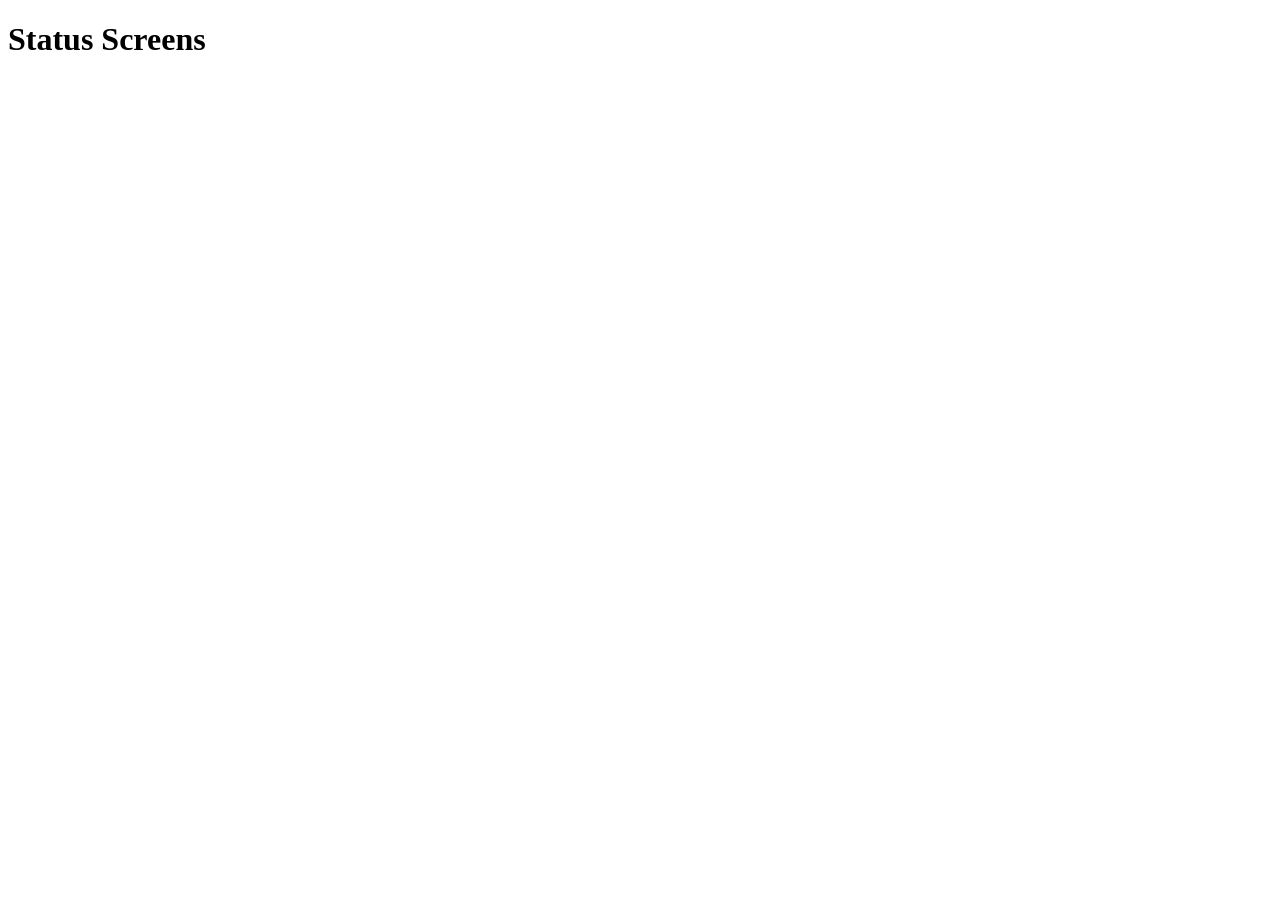
==== Screens/DND.html @ 5cd7bf99 "Tue, Nov 17, 2026, 7:22 AM -05:00" ====
<!doctype html>
<html lang="en">
  <head>
    <meta charset="UTF-8" />
    <link rel="icon" type="image/svg+xml" href="/favicon.svg" />
    <meta name="viewport" content="width=device-width, initial-scale=1.0" />
    <title>Do Not Disturb</title>
  </head>
  <body>
 <h1> Status Screens </h1>



  </body>
</html>
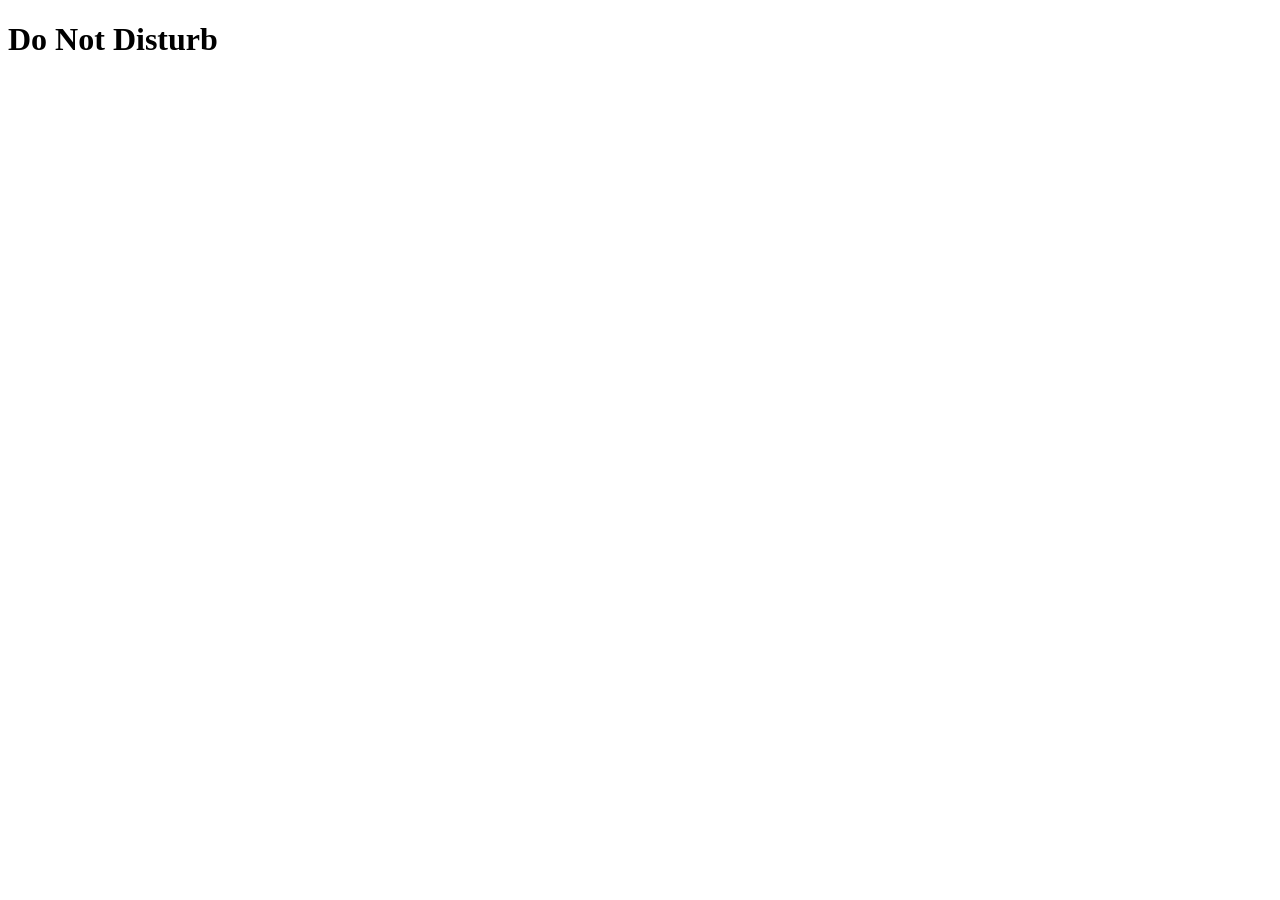
==== commit 975a0a7a: "Tue, Nov 17, 2026, 7:38 AM -05:00" ====
--- a/Screens/DND.html
+++ b/Screens/DND.html
@@ -7,7 +7,7 @@
     <title>Do Not Disturb</title>
   </head>
   <body>
- <h1> Status Screens </h1>
+ <h1> Do Not Disturb </h1>
 
 
 
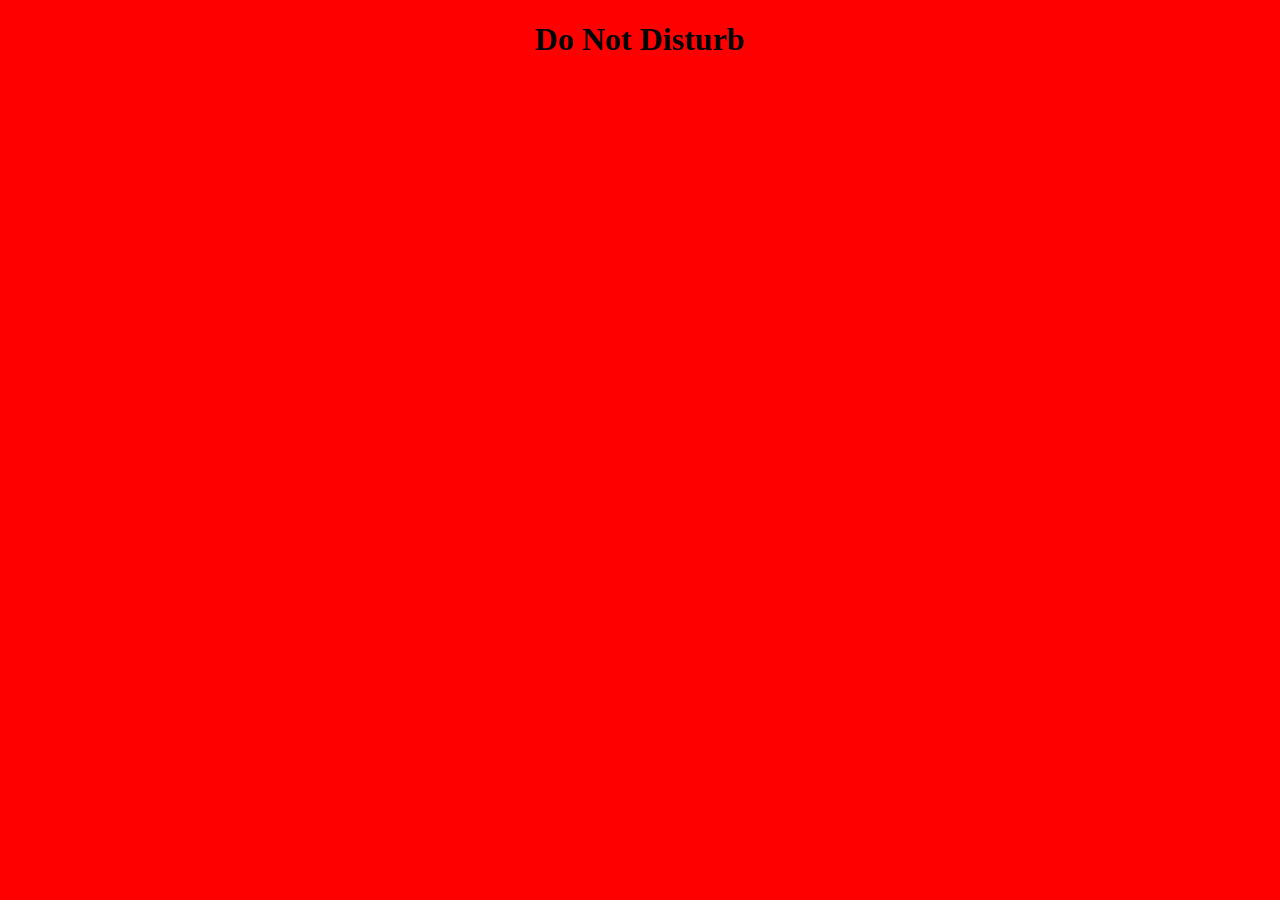
==== commit 7e02688f: "Tue, Nov 17, 2026, 11:40 AM -05:00" ====
--- a/Screens/DND.html
+++ b/Screens/DND.html
@@ -3,11 +3,12 @@
   <head>
     <meta charset="UTF-8" />
     <link rel="icon" type="image/svg+xml" href="/favicon.svg" />
+    <link rel="stylesheet" href="../main.css"/>
     <meta name="viewport" content="width=device-width, initial-scale=1.0" />
     <title>Do Not Disturb</title>
   </head>
-  <body>
- <h1> Do Not Disturb </h1>
+  <body style="background-color:red;">
+ <div class="statustext"> <h1> Do Not Disturb </h1> </div>
 
 
 
--- a/main.css
+++ b/main.css
@@ -0,0 +1,9 @@
+body{
+
+}
+div.statustext{
+text-align:center;
+vertical-align: middle;
+
+}
+
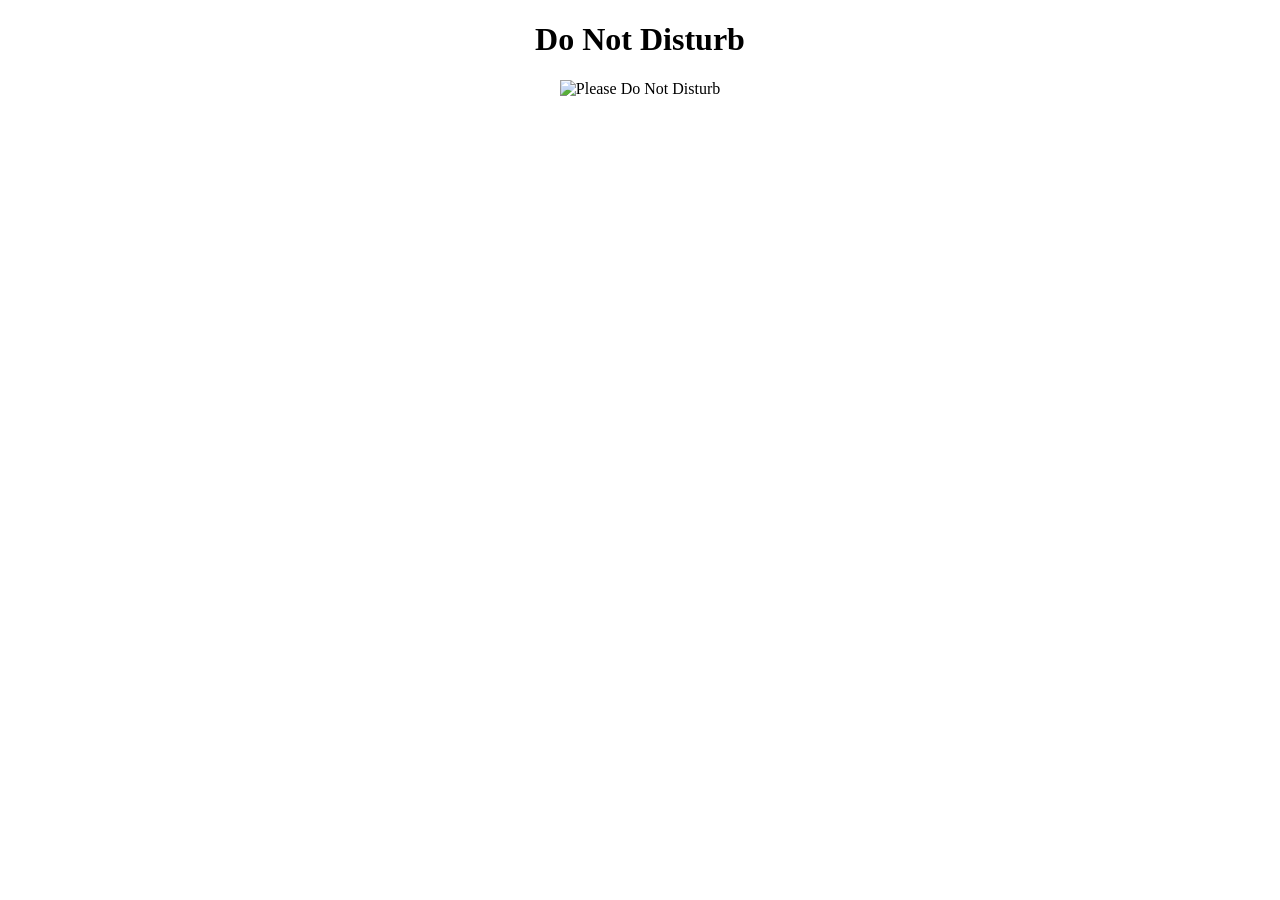
==== commit b91e7e87: "Tue, Nov 17, 2026, 11:59 AM -05:00" ====
--- a/Screens/DND.html
+++ b/Screens/DND.html
@@ -7,8 +7,9 @@
     <meta name="viewport" content="width=device-width, initial-scale=1.0" />
     <title>Do Not Disturb</title>
   </head>
-  <body style="background-color:red;">
- <div class="statustext"> <h1> Do Not Disturb </h1> </div>
+  <body style="background-color: ;">
+ <div class="statustext"> <h1> Do Not Disturb </h1> <img src="Assests/DND.svg" alt="Please Do Not Disturb" />  </div>
+
 
 
 
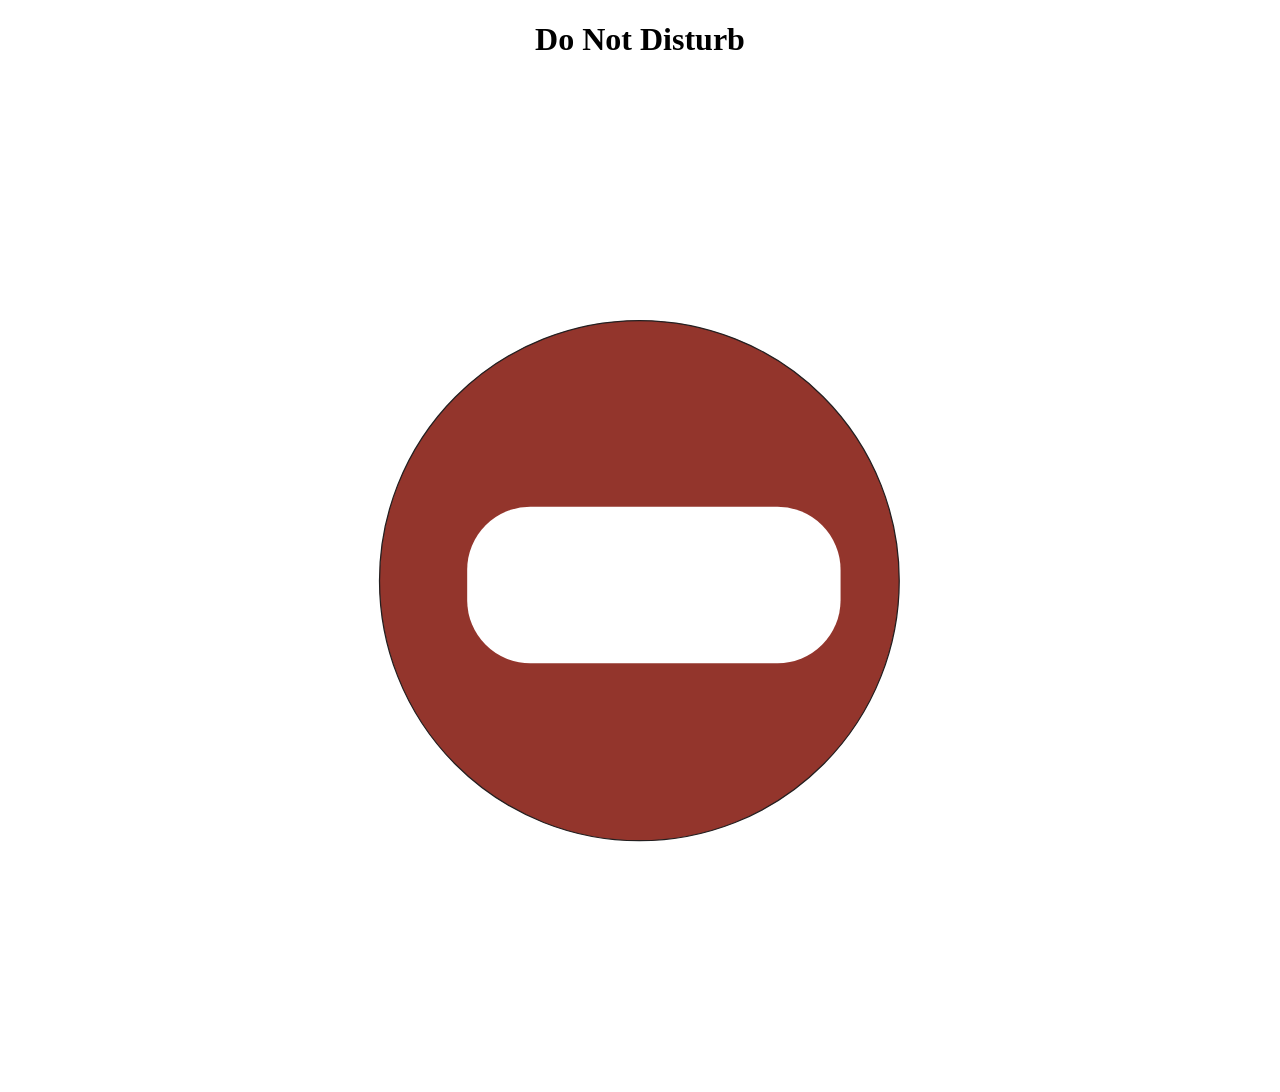
==== commit 219f6d58: "Tue, Nov 17, 2026, 12:03 PM -05:00" ====
--- a/Screens/DND.html
+++ b/Screens/DND.html
@@ -8,7 +8,7 @@
     <title>Do Not Disturb</title>
   </head>
   <body style="background-color: ;">
- <div class="statustext"> <h1> Do Not Disturb </h1> <img src="Assests/DND.svg" alt="Please Do Not Disturb" />  </div>
+ <div class="statustext"> <h1> Do Not Disturb </h1> <img src="../Assets/DND.svg" alt="Please Do Not Disturb" height="1000px"/>  </div>
 
 
 
